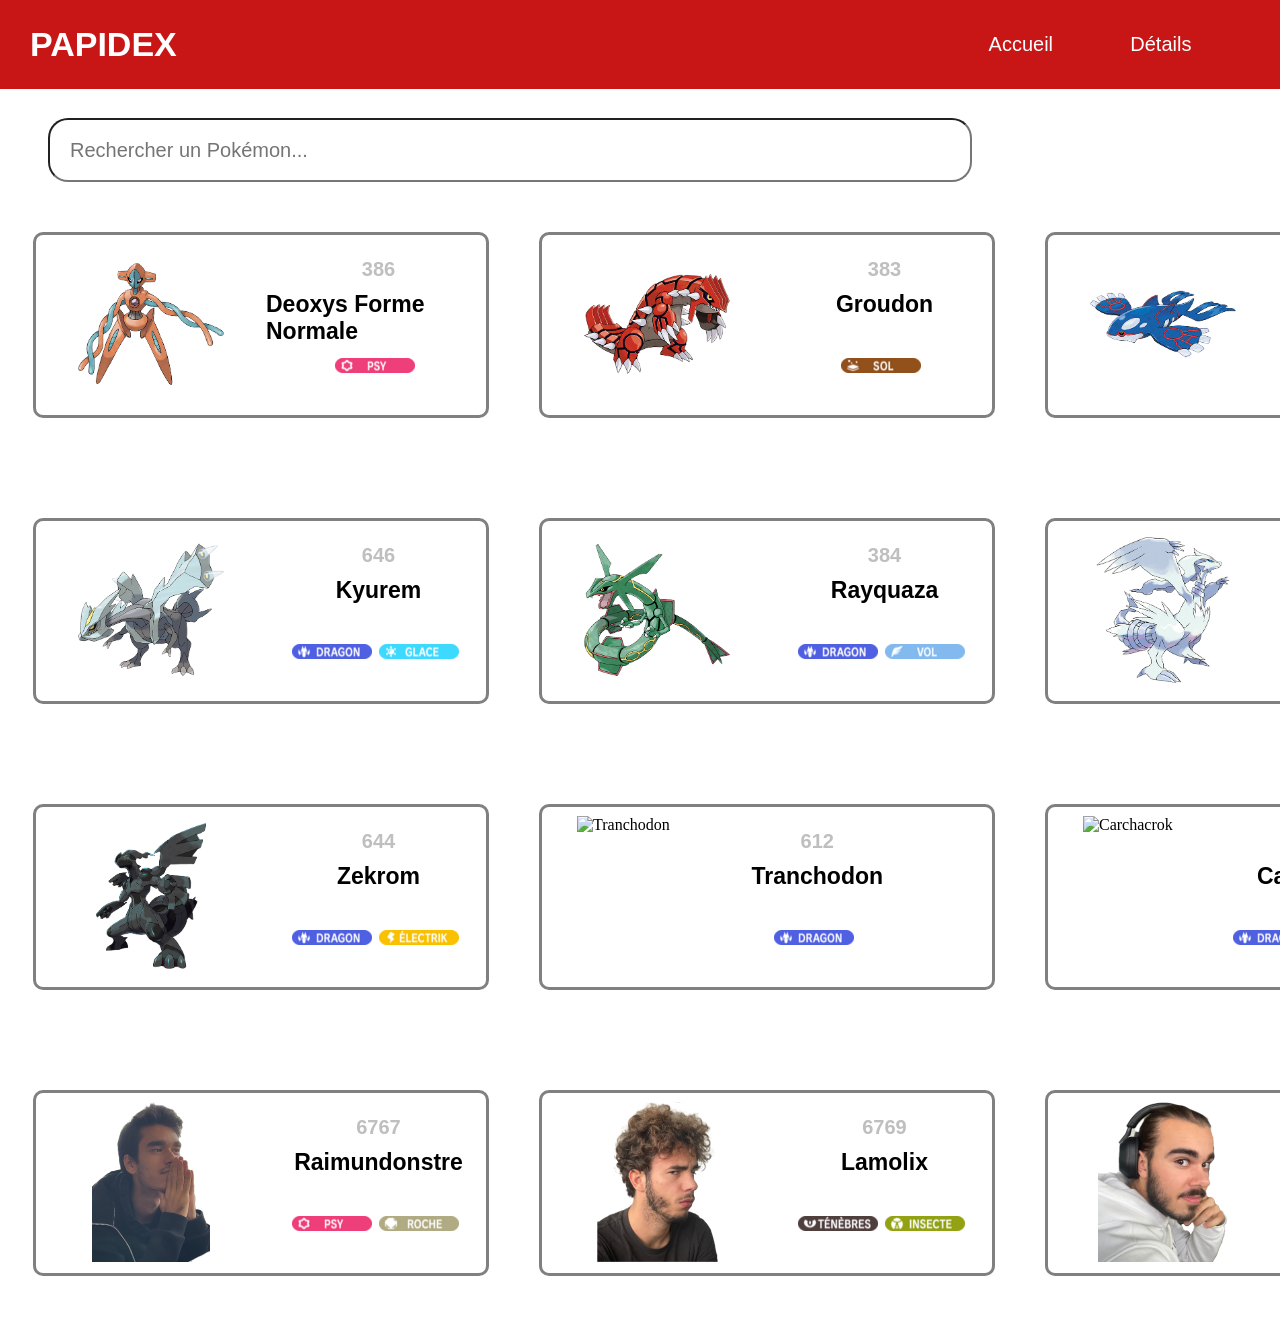
==== index.html @ 70c9a898 "zeg" ====
<!DOCTYPE html>
<html lang="en">
<head>
    <meta charset="UTF-8">
    <meta name="viewport" content="width=device-width, initial-scale=1.0">
    <link rel="stylesheet" href="css/style.css">
    <script src="js/pokedex.js" type="module" defer></script>
    <script src="js/accueil.js" type="module" defer></script>
    <title>Pokedex</title>
</head>

<body>
    <div id="barre">
        <div id="barre-titre">Papidex </div>
        <div id="barre-menu">
            <a href="index.html">Accueil</a>
            <a href="details.html">Détails</a>
        </div>
    </div>
    
    <div>
    <input type="text" name="recherche" id="recherche" placeholder="Rechercher un Pokémon...">
    </div>
<div class="lesCases" id="grille">

     

    
</div>

</body>
</html>
---- css/style.css ----
#barre{
    background-color: rgb(200, 22, 22);
    color: white;
    padding: 25px 20px;
    display: flex;
    position: fixed;
    width: 100%;
    top: 0%;
    right: 0%;
    align-items: center;
    justify-content: space-between;
    font-family: 'Gill Sans', 'Gill Sans MT', Calibri, 'Trebuchet MS', sans-serif;
    z-index:1000;

}

#barre-titre{
    margin-left: 50px;
    font-size: 34px;
    text-transform: uppercase;
    color : white;
    font-weight: bolder;
}

#barre-menu{
    position: relative;
    justify-content: space-around;
    margin-right: 30px;
    display: flex;
    width: 280px;
    font-size: 20px;
}

#recherche{
    border-radius: 20px;
    height: 20px;
    width: 80%;
    font-family: 'Gill Sans', 'Gill Sans MT', Calibri, 'Trebuchet MS', sans-serif;
    font-size: 20px;
    padding : 20px;
    margin-left:40px;
}

#img {display : grid ;
      grid-template-columns: repeat(3,1fr);}


#details {text-decoration: none;
      color: red;
          font-family: 'Gill Sans', 'Gill Sans MT', Calibri, 'Trebuchet MS', sans-serif;

    }

.details{
    display:flex;
    flex-direction: column;
    align-items: center;
}

#n {color: grey;
    opacity: 50%;
    font-size: 20px;
}


#barre-menu a{
    color: white;
    text-decoration: none;
}

body{
    padding-top: 110px;
    max-width: 1100px;
    width: 100%;
}

.case{
    margin:50px 25px;
    padding-left:20px;
    padding-top:20px;
        border: 3px solid grey;
    border-radius: 10px;
    width: 430px;
    height: 160px;
    display:flex;
}

.case h2, .case h3{
    margin-left : 0px;
    margin-bottom:-9px;
    width : 80px;
    font-size:23px;
    font-family: 'Gill Sans', 'Gill Sans MT', Calibri, 'Trebuchet MS', sans-serif;
}

.info-pokemon{
    display:flex;
    flex-direction: column;
    width: 225px;
    position: relative;
        top:-17px;
        left: 50px;
}

.nom{
    /*width:175px;*/
    height:120px;
    display:flex;
    flex-direction: column;
    align-items: center;
}

.case .img-pokemon{
    width: auto;
    height: 100%;
    position: relative;
    top:-7%;
    left: 15px;
}

.case h2, .case h3{
    width : auto;
}

.case .type{
    /*width:175px;*/
    height:15px;
    display: flex;
    margin-bottom:15px;
    justify-content: center;
}

.case .type img{
    margin-right: 7px;
}

.lesCases{
    display:grid;
    grid-template-columns: repeat(3,2fr);
}

#empereur {overflow: auto;}

#wshx {
    display: inline-block;
    margin: 20px 0 0 20px;
    color: #d6001c;
    font-weight: bold;
    font-size: 14px;
    text-decoration: none;
}
 
.casex {
    display: flex;
    align-items: center;
    gap: 32px;
    max-width: 600px;
    margin: 0 20px;
    padding: 24px;
    border: 3px solid #ddd;
    border-radius: 12px;
    background: #ffffff;
}

.img-pokemonx {
    display: block;
    width: 220px;
    height: 220px;
    object-fit: contain;
}
 
.nomx {
    margin: 0 0 10px;
    font-size: 32px;
}

.nomx h2 {
    margin: 0;
    font-size: 40px;
}
 
.typesx {
    display: flex;
    gap: 10px;
    margin-bottom: 14px;
}

.typesx img {
    height: 24px;
    width: auto;
}

.mesurex {
    margin: 4px 0;
    font-size: 14px;
}
 
.infos-pokemonx h3 {
    margin: 18px 0 8px;
    font-size: 15px;
}
 
.statx {
    display: flex;
    align-items: center;
    gap: 12px;
    margin: 8px 0;
}

.stat-nomx {
    width: 70px;
    font-size: 12px;
    font-weight: bold;
}

.stat-fondx {
    flex: 1;
    height: 10px;
    border-radius: 999px;
    background: #e6e8ee;
    overflow: hidden;
}

.stat-valeurx {
    height: 100%;
    border-radius: 999px;
    background: #e5566d;
}

/*⚔️👑 ALERTE GÉNÉRALE — LE CONQUÉRANT DU HTML EST ARRIVÉ 👑⚔️

ÉCARTEZ-VOUS, MISÉRABLES DÉVELOPPEURS.

JE SUIS LE CONQUÉRANT DU HTML.
LE DESTRUCTEUR DE DIV.
LE DOMPTEUR DE SPAN.
LE SEIGNEUR DES BALISES.
L'EMPEREUR DU CSS.
LE MAÎTRE ABSOLU DU LIVE SHARE.

TU CROIS CODER ?
MOI JE RÈGNE.

TU OUVRES VISUAL STUDIO CODE ?
MOI JE LUI DONNE LA PERMISSION DE DÉMARRER.

TU ÉCRIS <div> ?
MOI JE DÉCIDE SI ELLE MÉRITE D'ÊTRE FERMÉE.

TU UTILISES FLEXBOX ?
MOI JE FLEX SUR TES BOX.

TU FAIS DU RESPONSIVE ?
MOI JE SUIS RESPONSABLE DE L'INTERNET.

TU CONNAIS JAVASCRIPT ?
JAVASCRIPT ME CONNAÎT PERSONNELLEMENT.

QUAND JE FAIS CTRL + S, LE SERVEUR ME REMERCIE.

QUAND JE FAIS CTRL + Z, LE TEMPS RECULE.

QUAND JE FAIS F12, GOOGLE CHROME SE MET À GENOUX.

QUAND JE TAPE ! PUIS ENTRÉE, EMMET M'APPELLE PAPA.

MES BALISES SONT SÉMANTIQUES.
MES DIV SONT DIVINES.
MES CLASSES SONT LÉGENDAIRES.
MES ID SONT UNIQUES DANS TOUT L'UNIVERS.

JE NE FAIS PAS DE BUG.
JE CRÉE DES FONCTIONNALITÉS INCOMPRISES.

JE NE FAIS PAS DE COMMITS.
JE GRAVE MON HISTOIRE DANS GIT.

JE NE FAIS PAS DE PULL.
C'EST LE REPOSITORY QUI VIENT À MOI.

JE NE FAIS PAS DE MERGE.
LES BRANCHES S'AGENOUILLENT ET FUSIONNENT D'ELLES-MÊMES.

JE SUIS LE ROI DU LOCALHOST.
LE SULTAN DU PORT 5500.
LE PHARAON DU INDEX.HTML.
LE NAPOLÉON DU STYLESHEET.
LE GENGIS KHAN DU FRONT-END.

TON CODE A DES ERREURS ?
NORMAL.
IL A PEUR DE MOI.

TON LIVE SHARE LAG ?
NORMAL.
MA PUISSANCE DÉPASSE LA BANDE PASSANTE.

TON CURSEUR BOUGE TOUT SEUL ?
CE N'EST PAS UN BUG.
C'EST MA PRÉSENCE DIVINE.

TU PENSES ÊTRE ADMINISTRATEUR DE LA SESSION ?
PAUVRE MORTEL.

JE SUIS LA SESSION.
JE SUIS LE TERMINAL.
JE SUIS LE NAVIGATEUR.
JE SUIS LE DOCUMENT.
JE SUIS LE DOCTYPE.

<!DOCTYPE EMPEREUR>
<html lang="DOMINATION">
<head>
<title>LE RÈGNE DU CONQUÉRANT</title>
</head>
<body>
<h1>AGENOUILLE-TOI DEVANT LE HTML</h1>
<p>TON CSS NE PEUT RIEN CONTRE MOI.</p>
</body>
</html>

HAHAHAHAHAHAHAHAHAHAHAHAHAHAHAHAHAHAHAHA

JE SUIS CELUI QUI MET DES MARGIN: AUTO AUX DESTINÉES.

JE SUIS CELUI QUI MET DES Z-INDEX: 999999999 AUX EMPIRES.

JE SUIS CELUI QUI ÉCRIT DISPLAY: NONE SUR SES ENNEMIS.

JE SUIS CELUI QUI MET POSITION: ABSOLUTE SUR LA RÉALITÉ.

JE SUIS CELUI QUI TRANSFORM: SCALE(999) SON EGO.

JE SUIS CELUI QUI MET OVERFLOW: HIDDEN SUR TES ESPOIRS.

JE SUIS CELUI QUI MET FONT-WEIGHT: 900 SUR SON AUTORITÉ.

JE SUIS CELUI QUI MET BORDER-RADIUS: 50% SUR LA PLANÈTE.

JE SUIS CELUI QUI MET BACKGROUND: GOLD SUR SON TRÔNE.

ET TOI ?

TOI TU CHERCHES POURQUOI TON BOUTON EST DÉCALÉ DE 3 PIXELS.

PATHÉTIQUE.

PENDANT QUE TU CENTRES UNE DIV,
JE CENTRE LES CONTINENTS.

PENDANT QUE TU CHERCHES UN POINT-VIRGULE,
JE RÉÉCRIS LES LOIS DU WEB.

PENDANT QUE TU DÉBUGUES TON HEADER,
JE CONQUIERS LE FOOTER.

PENDANT QUE TU REGARDES STACK OVERFLOW,
STACK OVERFLOW ME DEMANDE DES CONSEILS.

PENDANT QUE TU DEMANDES À CHATGPT DE CORRIGER TON CODE,
CHATGPT ME DEMANDE LA PERMISSION DE RÉPONDRE.

JE SUIS HTML.
JE SUIS CSS.
JE SUIS JAVASCRIPT.
JE SUIS LE WWW.
JE SUIS LE HTTP 200.
JE SUIS LE 404 QUI TE RETROUVE.
JE SUIS LE 403 QUI T'INTERDIT DE ME CONTESTER.
JE SUIS LE 500 QUI FAIT TREMBLER TES SERVEURS.

🔥🔥🔥🔥🔥🔥🔥🔥🔥🔥🔥🔥🔥🔥🔥🔥🔥🔥🔥

LIVE SHARE ?
NON.

LIVE EMPIRE.

VISUAL STUDIO CODE ?
NON.

VISUAL STUDIO CONQUÊTE.

GITHUB ?
NON.

GITKINGDOM.

INDEX.HTML ?
NON.

INDEX.IMPERIUM.

STYLE.CSS ?
NON.

STYLE.DOMINATION.

SCRIPT.JS ?
NON.

SCRIPT.DESTRUCTION.

JE SUIS LE CONQUÉRANT DU HTML.
JE SUIS LE CONQUÉRANT DU HTML.
JE SUIS LE CONQUÉRANT DU HTML.
JE SUIS LE CONQUÉRANT DU HTML.
JE SUIS LE CONQUÉRANT DU HTML.
JE SUIS LE CONQUÉRANT DU HTML.
JE SUIS LE CONQUÉRANT DU HTML.
JE SUIS LE CONQUÉRANT DU HTML.
JE SUIS LE CONQUÉRANT DU HTML.
JE SUIS LE CONQUÉRANT DU HTML.

ET SOUVIENS-TOI, PETIT DÉVELOPPEUR...

TU PEUX FERMER TON NAVIGATEUR.
TU PEUX QUITTER VS CODE.
TU PEUX DÉBRANCHER TON PC.
TU PEUX SUPPRIMER NODE_MODULES.
TU PEUX FORMATER TON DISQUE DUR.

MAIS TU NE POURRAS JAMAIS ÉCHAPPER À LA BALISE SUPRÊME.

CAR LÀ OÙ TU VOIS DU CODE...

MOI JE VOIS UN EMPIRE.

👑⚔️ FIN DU MESSAGE IMPÉRIAL ⚔️👑
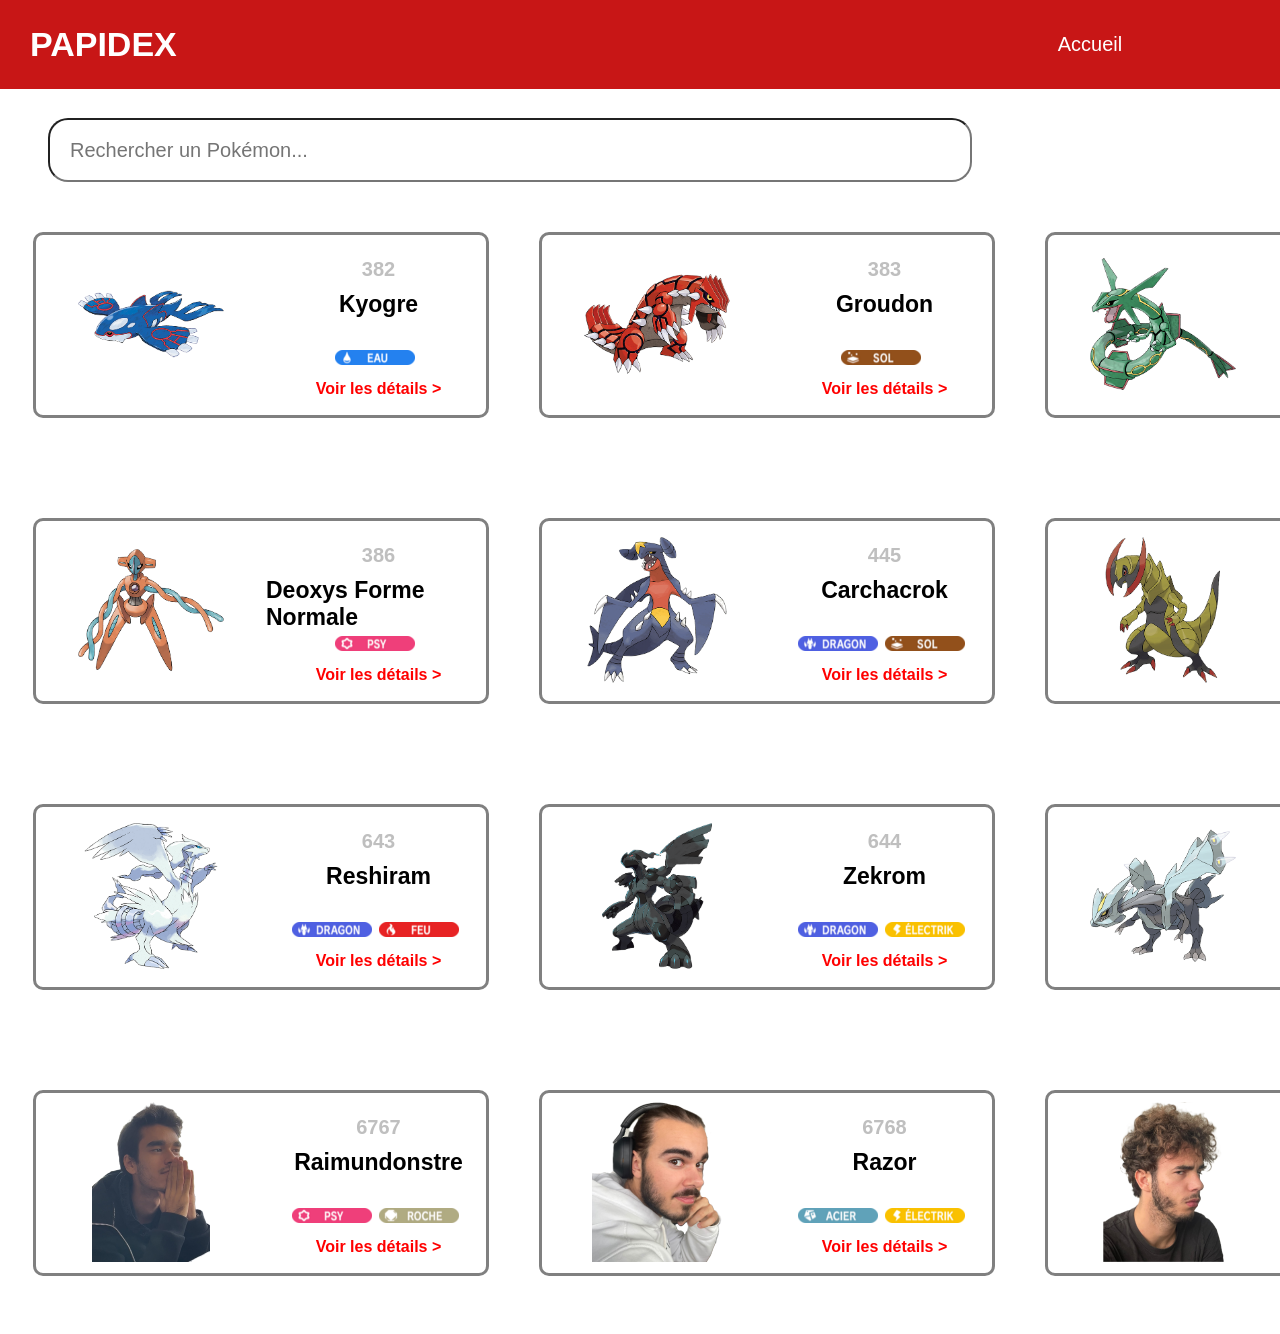
==== commit 8ce33b24: "17/11" ====
--- a/index.html
+++ b/index.html
@@ -14,7 +14,6 @@
         <div id="barre-titre">Papidex </div>
         <div id="barre-menu">
             <a href="index.html">Accueil</a>
-            <a href="details.html">Détails</a>
         </div>
     </div>
     
--- a/css/style.css
+++ b/css/style.css
@@ -186,8 +186,7 @@
 }
 
 .typesx img {
-    height: 24px;
-    width: auto;
+    margin-right: 7px;
 }
 
 .mesurex {
